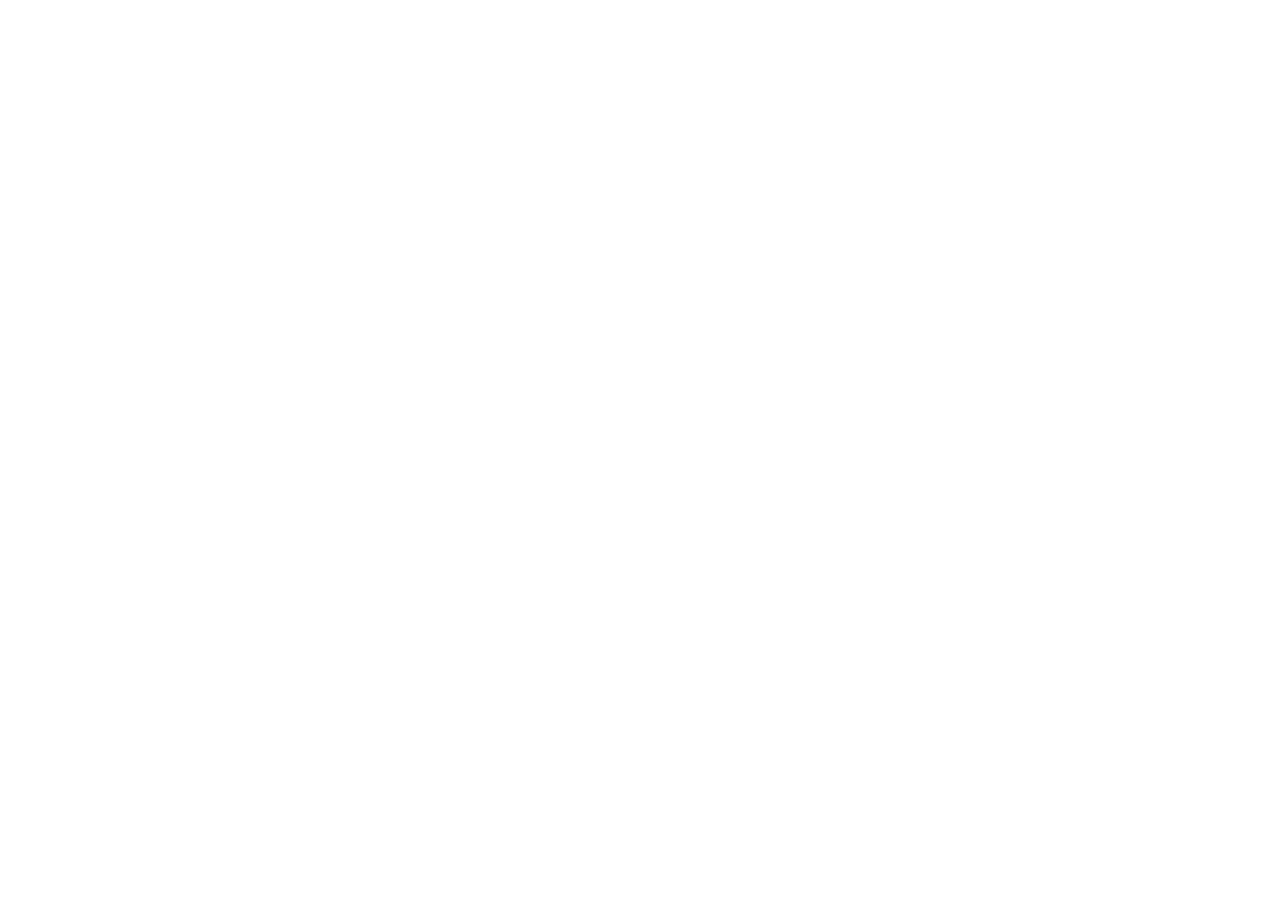
==== client/index.html @ 3ca35a23 "Implement Material Plus landing page for construction and hardware store marketing." ====
<!DOCTYPE html>
<html lang="pt-BR">
  <head>
    <meta charset="UTF-8" />
    <meta name="viewport" content="width=device-width, initial-scale=1.0, maximum-scale=1" />
    <title>Material Plus | Marketing Digital para Lojistas de Material de Construção</title>
    <meta name="description" content="Marketing digital especializado para lojistas de material de construção, elétrico e hidráulico. Conheça nossas soluções que realmente convertem em vendas.">
    <link rel="preconnect" href="https://fonts.googleapis.com">
    <link rel="preconnect" href="https://fonts.gstatic.com" crossorigin>
    <link href="https://fonts.googleapis.com/css2?family=Inter:wght@400;500;600&family=Montserrat:wght@600;700;800&display=swap" rel="stylesheet">
    <style>
      :root {
        --font-montserrat: 'Montserrat', sans-serif;
        --font-inter: 'Inter', sans-serif;
      }
      
      body {
        font-family: var(--font-inter);
      }
      
      .font-montserrat {
        font-family: var(--font-montserrat);
      }
    </style>
  </head>
  <body>
    <div id="root"></div>
    <script type="module" src="/src/main.tsx"></script>
  </body>
</html>
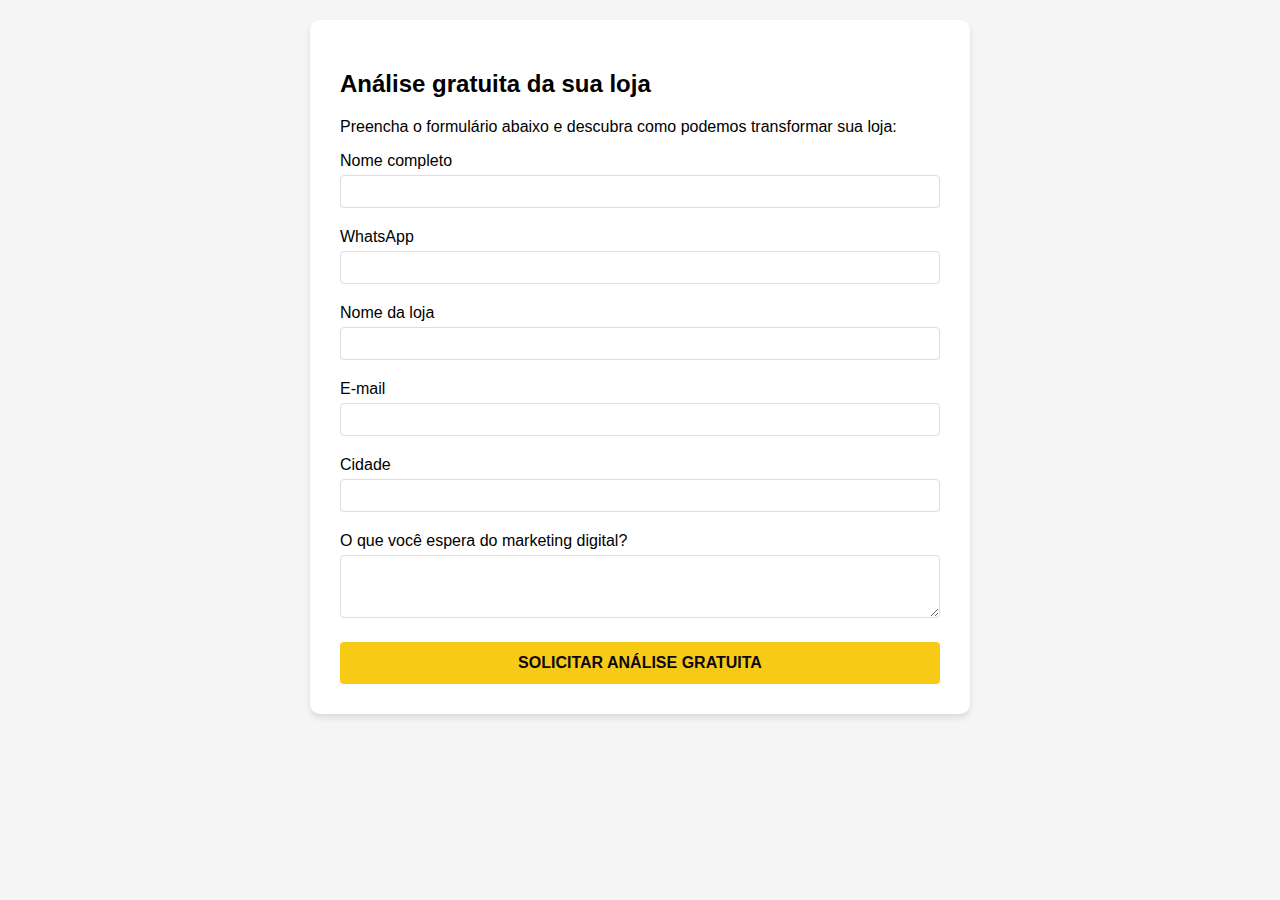
==== commit 11d3d141: "Assistant checkpoint: Created standalone form with Discord webhook integration" ====
--- a/client/index.html
+++ b/client/index.html
@@ -1,30 +1,144 @@
+
 <!DOCTYPE html>
 <html lang="pt-BR">
-  <head>
-    <meta charset="UTF-8" />
-    <meta name="viewport" content="width=device-width, initial-scale=1.0, maximum-scale=1" />
+<head>
+    <meta charset="UTF-8">
+    <meta name="viewport" content="width=device-width, initial-scale=1.0">
     <title>Material Plus | Marketing Digital para Lojistas de Material de Construção</title>
-    <meta name="description" content="Marketing digital especializado para lojistas de material de construção, elétrico e hidráulico. Conheça nossas soluções que realmente convertem em vendas.">
-    <link rel="preconnect" href="https://fonts.googleapis.com">
-    <link rel="preconnect" href="https://fonts.gstatic.com" crossorigin>
-    <link href="https://fonts.googleapis.com/css2?family=Inter:wght@400;500;600&family=Montserrat:wght@600;700;800&display=swap" rel="stylesheet">
     <style>
-      :root {
-        --font-montserrat: 'Montserrat', sans-serif;
-        --font-inter: 'Inter', sans-serif;
-      }
-      
-      body {
-        font-family: var(--font-inter);
-      }
-      
-      .font-montserrat {
-        font-family: var(--font-montserrat);
-      }
+        body {
+            font-family: 'Inter', sans-serif;
+            margin: 0;
+            padding: 20px;
+            background-color: #f5f5f5;
+        }
+        .form-container {
+            max-width: 600px;
+            margin: 0 auto;
+            background: white;
+            padding: 30px;
+            border-radius: 10px;
+            box-shadow: 0 4px 6px rgba(0, 0, 0, 0.1);
+        }
+        .form-group {
+            margin-bottom: 20px;
+        }
+        label {
+            display: block;
+            margin-bottom: 5px;
+            font-weight: 500;
+        }
+        input, textarea {
+            width: 100%;
+            padding: 8px;
+            border: 1px solid #ddd;
+            border-radius: 4px;
+            box-sizing: border-box;
+        }
+        button {
+            background-color: #F7CB15;
+            color: #0C0910;
+            padding: 12px 24px;
+            border: none;
+            border-radius: 4px;
+            cursor: pointer;
+            font-weight: bold;
+            width: 100%;
+            font-size: 16px;
+        }
+        button:hover {
+            background-color: #e8bc0c;
+        }
+        .success-message {
+            color: green;
+            text-align: center;
+            display: none;
+            margin-top: 10px;
+        }
     </style>
-  </head>
-  <body>
-    <div id="root"></div>
-    <script type="module" src="/src/main.tsx"></script>
-  </body>
+</head>
+<body>
+    <div class="form-container">
+        <h2>Análise gratuita da sua loja</h2>
+        <p>Preencha o formulário abaixo e descubra como podemos transformar sua loja:</p>
+        
+        <form id="leadForm">
+            <div class="form-group">
+                <label for="name">Nome completo</label>
+                <input type="text" id="name" required>
+            </div>
+            
+            <div class="form-group">
+                <label for="whatsapp">WhatsApp</label>
+                <input type="tel" id="whatsapp" required>
+            </div>
+            
+            <div class="form-group">
+                <label for="storeName">Nome da loja</label>
+                <input type="text" id="storeName" required>
+            </div>
+            
+            <div class="form-group">
+                <label for="email">E-mail</label>
+                <input type="email" id="email">
+            </div>
+            
+            <div class="form-group">
+                <label for="city">Cidade</label>
+                <input type="text" id="city">
+            </div>
+            
+            <div class="form-group">
+                <label for="message">O que você espera do marketing digital?</label>
+                <textarea id="message" rows="3"></textarea>
+            </div>
+            
+            <button type="submit">SOLICITAR ANÁLISE GRATUITA</button>
+        </form>
+        <div id="successMessage" class="success-message">
+            Formulário enviado com sucesso! Entraremos em contato em breve.
+        </div>
+    </div>
+
+    <script>
+        document.getElementById('leadForm').addEventListener('submit', async function(e) {
+            e.preventDefault();
+            
+            const webhookUrl = 'https://discord.com/api/webhooks/1350725470781440050/Q4et3O6OUh4cjq2a7UwZo0z6P6qJXSw52mkfAL_AOHtXArjUXM5Cseqtzx6pRGh-P5wh';
+            
+            const data = {
+                embeds: [{
+                    title: "Novo Lead Recebido! 🎉",
+                    color: 0x1E65DE,
+                    fields: [
+                        { name: "Nome", value: document.getElementById('name').value, inline: true },
+                        { name: "WhatsApp", value: document.getElementById('whatsapp').value, inline: true },
+                        { name: "Loja", value: document.getElementById('storeName').value, inline: true },
+                        { name: "Email", value: document.getElementById('email').value || "Não informado", inline: true },
+                        { name: "Cidade", value: document.getElementById('city').value || "Não informada", inline: true },
+                        { name: "Mensagem", value: document.getElementById('message').value || "Não informada" }
+                    ],
+                    timestamp: new Date().toISOString()
+                }]
+            };
+
+            try {
+                const response = await fetch(webhookUrl, {
+                    method: 'POST',
+                    headers: { 'Content-Type': 'application/json' },
+                    body: JSON.stringify(data)
+                });
+
+                if (response.ok) {
+                    document.getElementById('successMessage').style.display = 'block';
+                    document.getElementById('leadForm').reset();
+                } else {
+                    alert('Erro ao enviar formulário. Por favor, tente novamente.');
+                }
+            } catch (error) {
+                alert('Erro ao enviar formulário. Por favor, tente novamente.');
+            }
+        });
+    </script>
+</body>
 </html>
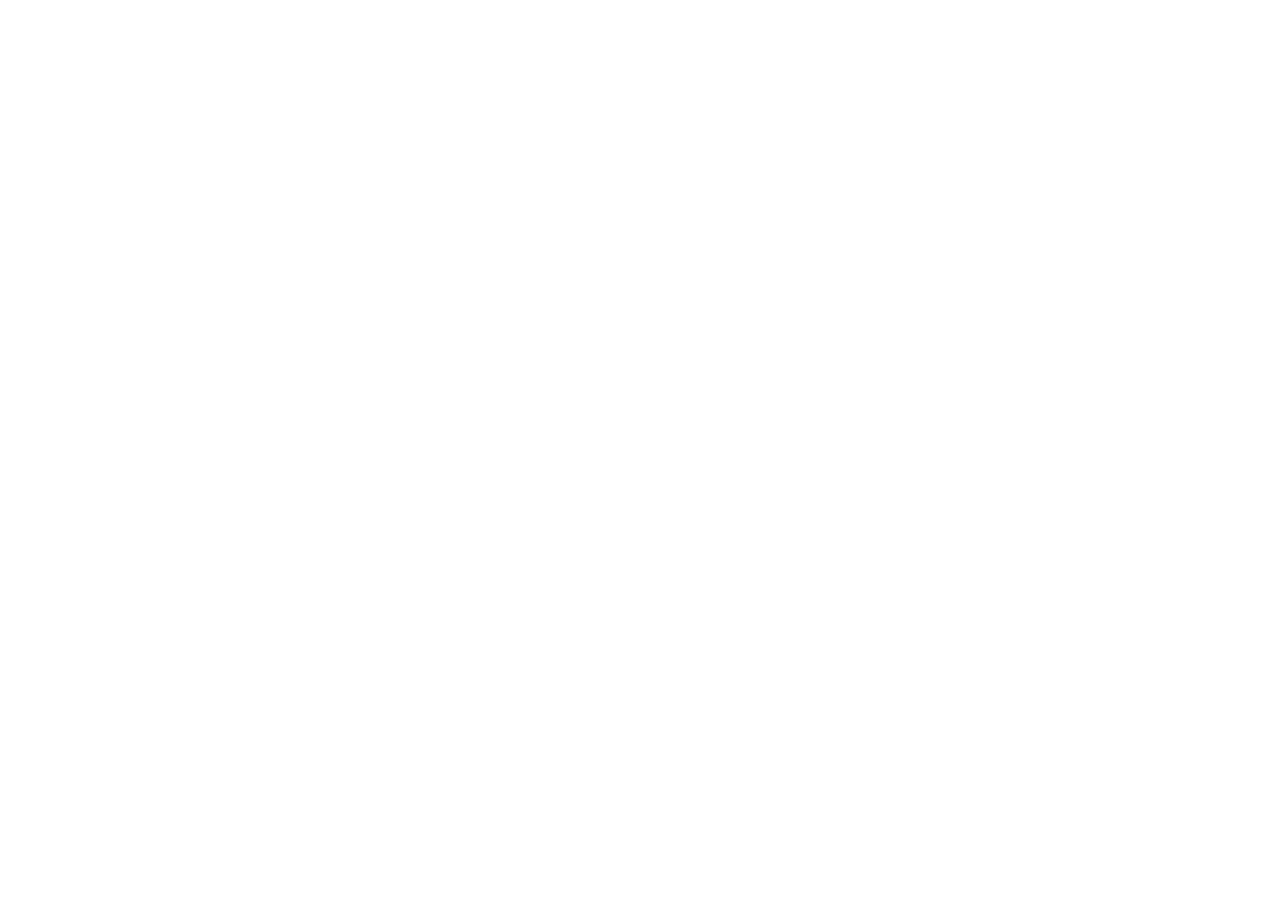
==== commit 706ec7d0: "Restored to 'd605d7b8f106ceb76f2c0ec9d39ca389150b9b01'" ====
--- a/client/index.html
+++ b/client/index.html
@@ -1,144 +1,44 @@
-
 <!DOCTYPE html>
 <html lang="pt-BR">
-<head>
-    <meta charset="UTF-8">
-    <meta name="viewport" content="width=device-width, initial-scale=1.0">
+  <head>
+    <meta charset="UTF-8" />
+    <meta name="viewport" content="width=device-width, initial-scale=1.0, maximum-scale=1" />
     <title>Material Plus | Marketing Digital para Lojistas de Material de Construção</title>
+    <meta name="description" content="Marketing digital especializado para lojistas de material de construção, elétrico e hidráulico. Aumente suas vendas em até 147% com estratégias comprovadas. ✓ Resultados garantidos ✓ Especialistas no setor ✓ Atendimento personalizado">
+    <meta name="keywords" content="marketing digital materiais de construção, marketing loja de material de construção, marketing digital material elétrico, marketing digital material hidráulico, agência especializada materiais construção">
+    <meta name="robots" content="index, follow">
+    <meta property="og:title" content="Material Plus | Marketing Digital para Lojistas de Material de Construção">
+    <meta property="og:description" content="Marketing digital especializado para lojistas de material de construção, elétrico e hidráulico. Aumente suas vendas em até 147% com estratégias comprovadas.">
+    <meta property="og:type" content="website">
+    <meta name="twitter:card" content="summary_large_image">
+    <meta name="twitter:title" content="Material Plus | Marketing Digital para Lojistas de Material de Construção">
+    <meta name="twitter:description" content="Marketing digital especializado para lojistas de material de construção. Aumente suas vendas em até 147% com estratégias comprovadas.">
+    <link rel="canonical" href="https://materialplus.com.br">
+    <link rel="preconnect" href="https://fonts.googleapis.com">
+    <link rel="preconnect" href="https://fonts.gstatic.com" crossorigin>
+    <link href="https://fonts.googleapis.com/css2?family=Inter:wght@400;500;600&family=Montserrat:wght@600;700;800&family=Sora:wght@400;500;600;700;800&display=swap" rel="stylesheet">
     <style>
-        body {
-            font-family: 'Inter', sans-serif;
-            margin: 0;
-            padding: 20px;
-            background-color: #f5f5f5;
-        }
-        .form-container {
-            max-width: 600px;
-            margin: 0 auto;
-            background: white;
-            padding: 30px;
-            border-radius: 10px;
-            box-shadow: 0 4px 6px rgba(0, 0, 0, 0.1);
-        }
-        .form-group {
-            margin-bottom: 20px;
-        }
-        label {
-            display: block;
-            margin-bottom: 5px;
-            font-weight: 500;
-        }
-        input, textarea {
-            width: 100%;
-            padding: 8px;
-            border: 1px solid #ddd;
-            border-radius: 4px;
-            box-sizing: border-box;
-        }
-        button {
-            background-color: #F7CB15;
-            color: #0C0910;
-            padding: 12px 24px;
-            border: none;
-            border-radius: 4px;
-            cursor: pointer;
-            font-weight: bold;
-            width: 100%;
-            font-size: 16px;
-        }
-        button:hover {
-            background-color: #e8bc0c;
-        }
-        .success-message {
-            color: green;
-            text-align: center;
-            display: none;
-            margin-top: 10px;
-        }
+      :root {
+        --font-montserrat: 'Montserrat', sans-serif;
+        --font-inter: 'Inter', sans-serif;
+        --font-sora: 'Sora', sans-serif;
+      }
+      
+      body {
+        font-family: var(--font-inter);
+      }
+      
+      .font-montserrat {
+        font-family: var(--font-montserrat);
+      }
+      
+      .font-sora {
+        font-family: var(--font-sora);
+      }
     </style>
-</head>
-<body>
-    <div class="form-container">
-        <h2>Análise gratuita da sua loja</h2>
-        <p>Preencha o formulário abaixo e descubra como podemos transformar sua loja:</p>
-        
-        <form id="leadForm">
-            <div class="form-group">
-                <label for="name">Nome completo</label>
-                <input type="text" id="name" required>
-            </div>
-            
-            <div class="form-group">
-                <label for="whatsapp">WhatsApp</label>
-                <input type="tel" id="whatsapp" required>
-            </div>
-            
-            <div class="form-group">
-                <label for="storeName">Nome da loja</label>
-                <input type="text" id="storeName" required>
-            </div>
-            
-            <div class="form-group">
-                <label for="email">E-mail</label>
-                <input type="email" id="email">
-            </div>
-            
-            <div class="form-group">
-                <label for="city">Cidade</label>
-                <input type="text" id="city">
-            </div>
-            
-            <div class="form-group">
-                <label for="message">O que você espera do marketing digital?</label>
-                <textarea id="message" rows="3"></textarea>
-            </div>
-            
-            <button type="submit">SOLICITAR ANÁLISE GRATUITA</button>
-        </form>
-        <div id="successMessage" class="success-message">
-            Formulário enviado com sucesso! Entraremos em contato em breve.
-        </div>
-    </div>
-
-    <script>
-        document.getElementById('leadForm').addEventListener('submit', async function(e) {
-            e.preventDefault();
-            
-            const webhookUrl = 'https://discord.com/api/webhooks/1350725470781440050/Q4et3O6OUh4cjq2a7UwZo0z6P6qJXSw52mkfAL_AOHtXArjUXM5Cseqtzx6pRGh-P5wh';
-            
-            const data = {
-                embeds: [{
-                    title: "Novo Lead Recebido! 🎉",
-                    color: 0x1E65DE,
-                    fields: [
-                        { name: "Nome", value: document.getElementById('name').value, inline: true },
-                        { name: "WhatsApp", value: document.getElementById('whatsapp').value, inline: true },
-                        { name: "Loja", value: document.getElementById('storeName').value, inline: true },
-                        { name: "Email", value: document.getElementById('email').value || "Não informado", inline: true },
-                        { name: "Cidade", value: document.getElementById('city').value || "Não informada", inline: true },
-                        { name: "Mensagem", value: document.getElementById('message').value || "Não informada" }
-                    ],
-                    timestamp: new Date().toISOString()
-                }]
-            };
-
-            try {
-                const response = await fetch(webhookUrl, {
-                    method: 'POST',
-                    headers: { 'Content-Type': 'application/json' },
-                    body: JSON.stringify(data)
-                });
-
-                if (response.ok) {
-                    document.getElementById('successMessage').style.display = 'block';
-                    document.getElementById('leadForm').reset();
-                } else {
-                    alert('Erro ao enviar formulário. Por favor, tente novamente.');
-                }
-            } catch (error) {
-                alert('Erro ao enviar formulário. Por favor, tente novamente.');
-            }
-        });
-    </script>
-</body>
+  </head>
+  <body>
+    <div id="root"></div>
+    <script type="module" src="/src/main.tsx"></script>
+  </body>
 </html>
